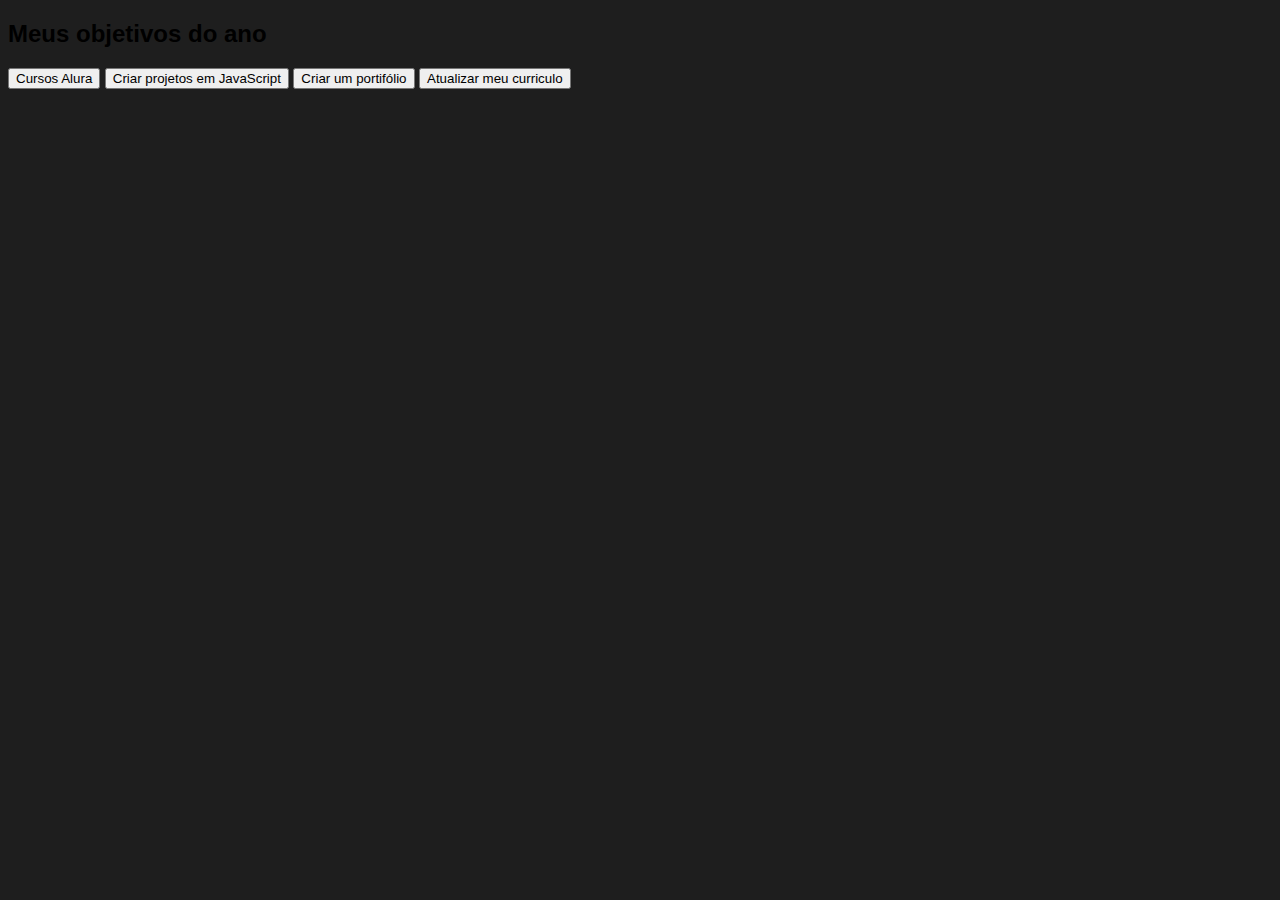
==== index.html @ c4c78a4f "Add files via upload" ====
<!DOCTYPE html>
<html lang="pt-br">
<head>
    <meta charset="UTF-8">
    <meta http-equiv="X-UA-Compatible" content="IE=edge">
    <meta name="viewport" content="width=device-width, initial-scale=1.0">
    <title>Meus objetivos do ano</title>
    <link rel="stylesheet" href="style.css">
</head>
<body>
    <section class="conteudo-principal"></section>
    <h2 class="titulo-principal">Meus objetivos do ano</h2>
    <div class="botoes">
    <button class="botao">Cursos Alura</button>
    <button class="botao">Criar projetos em JavaScript</button>
    <button class="botao">Criar um portifólio</button>
    <button class="botao">Atualizar meu curriculo</button>
    </div>
</body>
</html>
---- style.css ----
:root { --cor-de-fundo: #1E1E1E; --verde: #6FFF57; --branco: #FFFFFF; --botao-ativo:
    #3A375E; --botao-inativo: rgba(58, 55, 94, 0.5); --texto-fundo: rgba(58, 55, 94, 0.3); }
    @import url(‘https://fonts.googleapis.com/
    css2?family=Chakra+Petch:wght@400;700&amp;display=swap’);
    body { background-color: var(--cor-de-fundo);    color: var(--branco); font-family: ‘Chakra
    Petch’, sans-serif; }
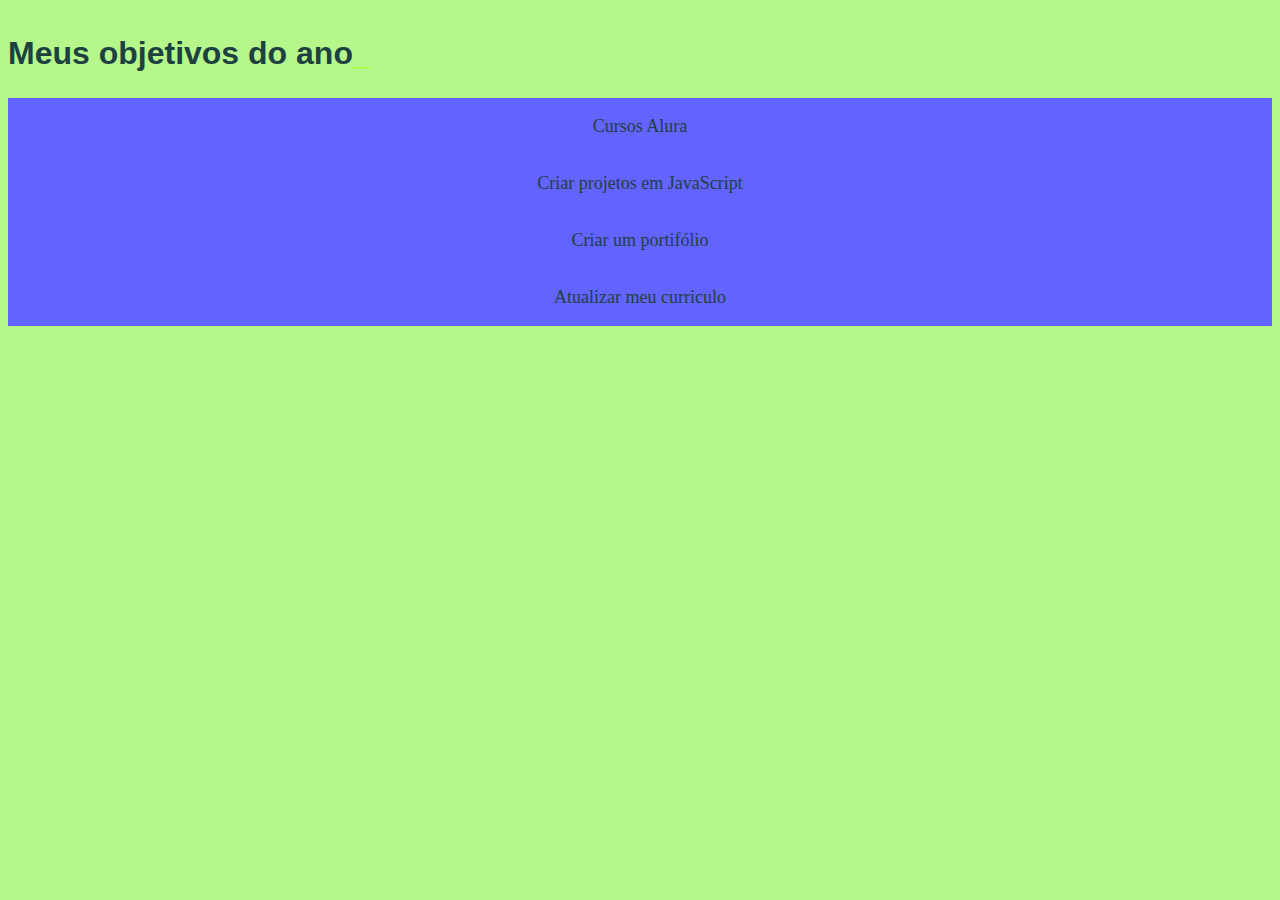
==== commit 087b2f88: "Add files via upload" ====
--- a/index.html
+++ b/index.html
@@ -9,7 +9,7 @@
 </head>
 <body>
     <section class="conteudo-principal"></section>
-    <h2 class="titulo-principal">Meus objetivos do ano</h2>
+    <h2 class="titulo-principal">Meus objetivos do ano<span>_</span></h2>
     <div class="botoes">
     <button class="botao">Cursos Alura</button>
     <button class="botao">Criar projetos em JavaScript</button>
--- a/style.css
+++ b/style.css
@@ -1,6 +1,38 @@
-:root { --cor-de-fundo: #1E1E1E; --verde: #6FFF57; --branco: #FFFFFF; --botao-ativo:
-    #3A375E; --botao-inativo: rgba(58, 55, 94, 0.5); --texto-fundo: rgba(58, 55, 94, 0.3); }
-    @import url(‘https://fonts.googleapis.com/
-    css2?family=Chakra+Petch:wght@400;700&amp;display=swap’);
-    body { background-color: var(--cor-de-fundo);    color: var(--branco); font-family: ‘Chakra
-    Petch’, sans-serif; }+:root { --cor-de-fundo: rgba(240,150,465,14); 
+      --botao-inativo: rgba(240, 237, 56, 0.5);
+       --texto-fundo: rgba(24, 5, 228, 0.3); }
+       
+    body { background-color:rgb(181, 247, 138);
+         color: rgb(29, 65, 65);
+          font-family: 'Gill Sans', 'Gill Sans MT', Calibri, 'Trebuchet MS', sans-serif; }
+
+
+
+
+    .conteudo-principal { display: flex;
+        flex-direction: column;
+        justify-content: center;
+        align-items: center;
+        max-width: 1200px;
+        width: 100%;
+        margin: 0 auto;
+        }
+        .titulo-principal { text-align: left;
+            width: 100%;
+            font-size: 32px;
+            }
+            .titulo-principal span {
+                color: greenyellow; }
+
+                .botao { font-family: 'Times New Roman', Times, serif;
+                    background-color: rgb(99, 99, 255);
+                    color: var(--branco); display: flex;
+                    justify-content: center;
+                    padding: 1em;
+                    font-size: 18px;
+                    align-items: center;
+                    width: 100%;
+
+                    border-bottom: 4px solid var(--botao-ativo); border-left: 2px solid var(--botao-ativo); border-right: 2px solid var(--botao-ativo);
+border-top: none;
+                    }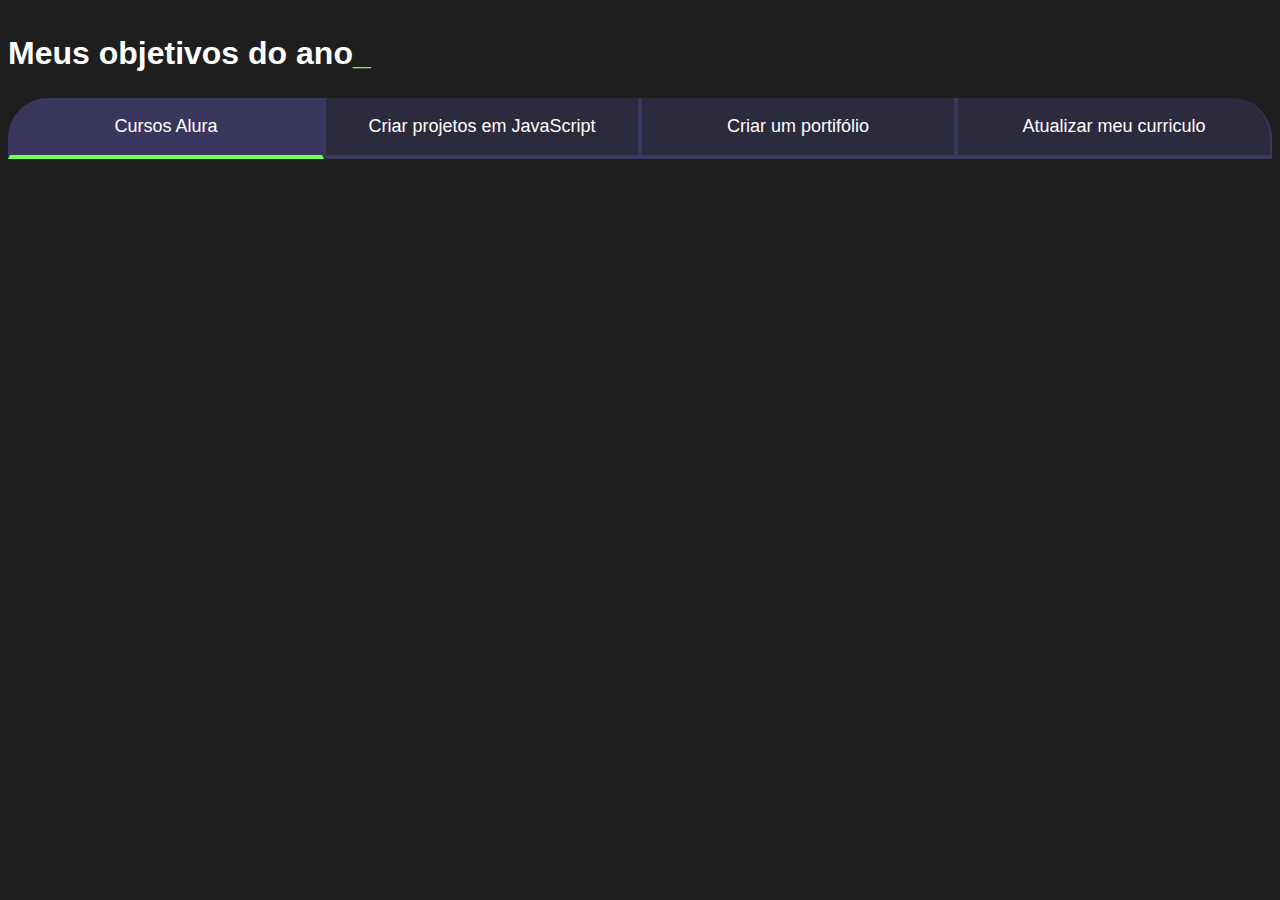
==== commit 54d8b42b: "Add files via upload" ====
--- a/index.html
+++ b/index.html
@@ -11,10 +11,14 @@
     <section class="conteudo-principal"></section>
     <h2 class="titulo-principal">Meus objetivos do ano<span>_</span></h2>
     <div class="botoes">
-    <button class="botao">Cursos Alura</button>
-    <button class="botao">Criar projetos em JavaScript</button>
-    <button class="botao">Criar um portifólio</button>
-    <button class="botao">Atualizar meu curriculo</button>
+    <button class="botao ativo">Cursos Alura</button>
+    <button class="botao ">Criar projetos em JavaScript</button>
+    <button class="botao ">Criar um portifólio</button>
+    <button class="botao ">Atualizar meu curriculo</button>
+    
     </div>
+    
+
+    <script src=»main.js»></script>
 </body>
 </html>--- a/style.css
+++ b/style.css
@@ -1,38 +1,46 @@
-:root { --cor-de-fundo: rgba(240,150,465,14); 
-      --botao-inativo: rgba(240, 237, 56, 0.5);
-       --texto-fundo: rgba(24, 5, 228, 0.3); }
-       
-    body { background-color:rgb(181, 247, 138);
-         color: rgb(29, 65, 65);
-          font-family: 'Gill Sans', 'Gill Sans MT', Calibri, 'Trebuchet MS', sans-serif; }
+:root { --cor-de-fundo: #1E1E1E; --verde: #6FFF57; --branco: #FFFFFF; --botao-ativo:
+    #3A375E; --botao-inativo: rgba(58, 55, 94, 0.5); --texto-fundo: rgba(58, 55, 94, 0.3); }
+.lato-regular {    font-family: "Lato", sans-serif;
+    font-weight: 400;    font-style: normal;  }
 
-
-
-
-    .conteudo-principal { display: flex;
-        flex-direction: column;
-        justify-content: center;
-        align-items: center;
-        max-width: 1200px;
-        width: 100%;
-        margin: 0 auto;
-        }
-        .titulo-principal { text-align: left;
+body { background-color: var(--cor-de-fundo);    color: var(--branco); font-family: ‘Chakra
+        Petch’, sans-serif; }
+        .conteudo-principal { display: flex;
+            flex-direction: column;
+            justify-content: center;
+            align-items: center;
+            max-width: 1200px;
             width: 100%;
-            font-size: 32px;
+            margin: 0 auto;
             }
-            .titulo-principal span {
-                color: greenyellow; }
-
-                .botao { font-family: 'Times New Roman', Times, serif;
-                    background-color: rgb(99, 99, 255);
-                    color: var(--branco); display: flex;
-                    justify-content: center;
-                    padding: 1em;
-                    font-size: 18px;
-                    align-items: center;
-                    width: 100%;
-
-                    border-bottom: 4px solid var(--botao-ativo); border-left: 2px solid var(--botao-ativo); border-right: 2px solid var(--botao-ativo);
+            .titulo-principal { text-align: left;
+                width: 100%;
+                font-size: 32px;
+                }
+                .titulo-principal span {
+                    color: var(--verde); }
+                    .botao { font-family: «Crakra Petch», sans-serif;
+                        background-color: var(--botao-inativo);
+                        color: var(--branco); display: flex;
+                        justify-content: center;
+                        padding: 1em;
+                        font-size: 18px;
+                        align-items: center;
+                        width: 100%;
+                        border-bottom: 4px solid var(--botao-ativo); border-left: 2px solid var(--botao-ativo); border-right: 2px solid var(--botao-ativo);
 border-top: none;
-                    }+                        }
+                        .botoes { display: block;
+                        }
+                        @media screen and (min-width: 768px) { .botoes { display: flex;
+                        }
+                        }
+                        .botao:first-child { border-radius: 40px 0 0 0;
+                        }
+                        .botao:last-child { border-radius: 0 40px 0 0;
+                        }
+                        .ativo{
+                            background-color: var(--botao-ativo);
+                            border-bottom: 4px solid var(--verde);
+                            }
+                 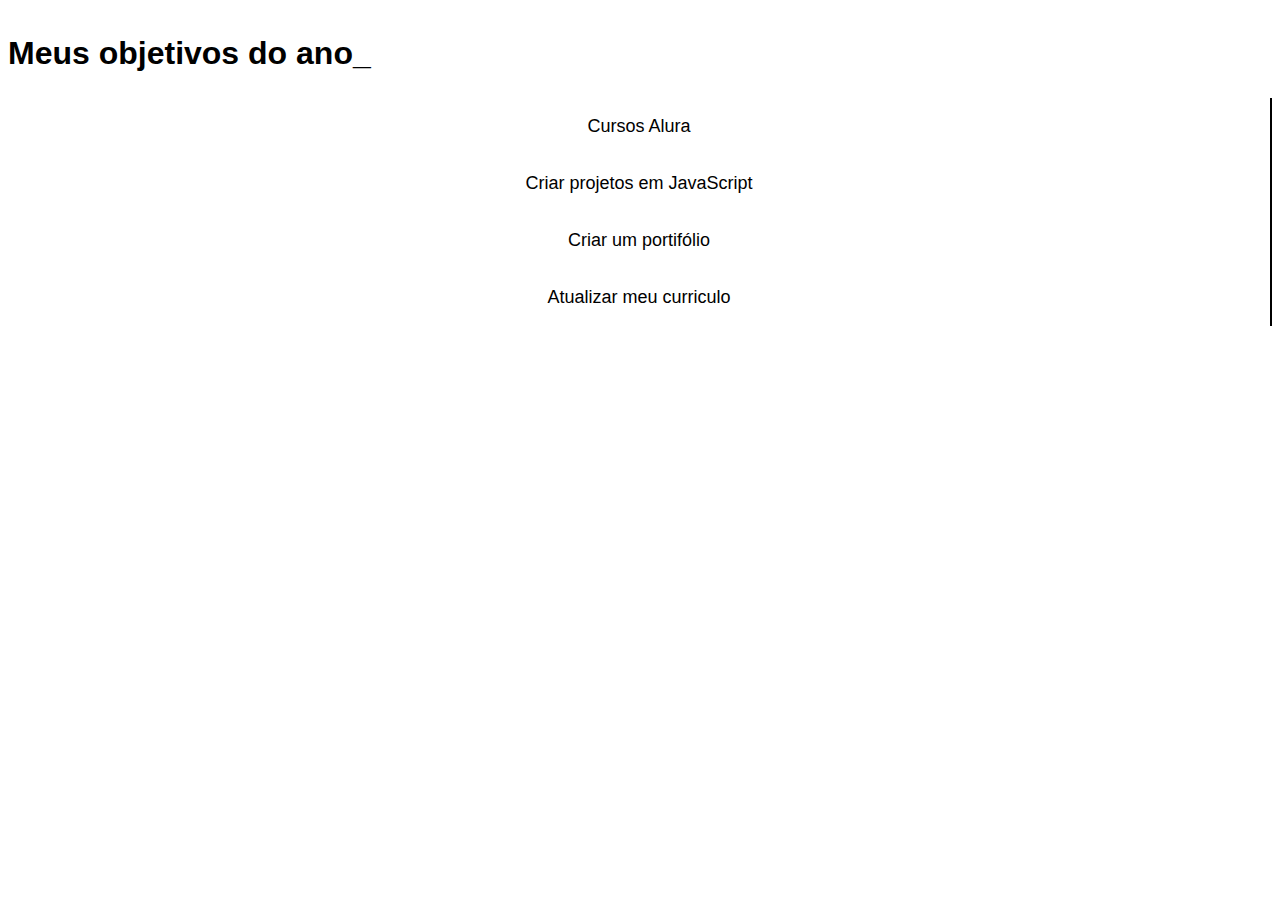
==== commit f91ff51a: "Add files via upload" ====
--- a/index.html
+++ b/index.html
@@ -2,7 +2,6 @@
 <html lang="pt-br">
 <head>
     <meta charset="UTF-8">
-    <meta http-equiv="X-UA-Compatible" content="IE=edge">
     <meta name="viewport" content="width=device-width, initial-scale=1.0">
     <title>Meus objetivos do ano</title>
     <link rel="stylesheet" href="style.css">
@@ -10,15 +9,32 @@
 <body>
     <section class="conteudo-principal"></section>
     <h2 class="titulo-principal">Meus objetivos do ano<span>_</span></h2>
+    <div class="conteudo">
     <div class="botoes">
     <button class="botao ativo">Cursos Alura</button>
     <button class="botao ">Criar projetos em JavaScript</button>
     <button class="botao ">Criar um portifólio</button>
     <button class="botao ">Atualizar meu curriculo</button>
-    
     </div>
-    
-
+    <div class="abas-textos">
+        <div class="aba-conteudo ativo">
+            <h3 class="aba-conteudo-titulo-principal">Estudar 4 cursos na Alura</h3>
+            <h4 class="aba-conteudo-titulo-secundario">Tempo para completar o objetivo</h4>
+        </div>
+        <div class="aba-conteudo">
+            <h3 class="aba-conteudo-titulo-principal">Criar 5 projetos em JavaScript</h3>
+            <h4 class="aba-conteudo-titulo-secundario">Tempo para completar o objetivo</h4>
+        </div>
+    <div class="aba-conteudo">
+        <h3 class="aba-conteudo-titulo-principal">Criar um portifolio com os meus 3 melhores projetos</h3>
+        <h4 class="aba-conteudo-titulo-secundario">Tempo para completar o objetivo</h4>
+    </div>
+    <div class="aba-conteudo">
+        <h3 class="aba-conteudo-titulo-principal">Atualizar meu curriculo com os certificados da Alura</h3>
+        <h4 class="aba-conteudo-titulo-secundario">Tempo para completar o objetivo</h4>        
+    </div>
+    </div>
+</section>
     <script src=»main.js»></script>
 </body>
 </html>--- a/style.css
+++ b/style.css
@@ -1,46 +1,26 @@
-:root { --cor-de-fundo: #1E1E1E; --verde: #6FFF57; --branco: #FFFFFF; --botao-ativo:
-    #3A375E; --botao-inativo: rgba(58, 55, 94, 0.5); --texto-fundo: rgba(58, 55, 94, 0.3); }
-.lato-regular {    font-family: "Lato", sans-serif;
-    font-weight: 400;    font-style: normal;  }
+@import ur1('https://fonts.googleapis.com/css?family=Chakra+Petch:wghtQ400;700&display=swap');
 
-body { background-color: var(--cor-de-fundo);    color: var(--branco); font-family: ‘Chakra
-        Petch’, sans-serif; }
-        .conteudo-principal { display: flex;
-            flex-direction: column;
-            justify-content: center;
-            align-items: center;
-            max-width: 1200px;
-            width: 100%;
-            margin: 0 auto;
-            }
-            .titulo-principal { text-align: left;
-                width: 100%;
-                font-size: 32px;
-                }
-                .titulo-principal span {
-                    color: var(--verde); }
-                    .botao { font-family: «Crakra Petch», sans-serif;
-                        background-color: var(--botao-inativo);
-                        color: var(--branco); display: flex;
-                        justify-content: center;
-                        padding: 1em;
-                        font-size: 18px;
-                        align-items: center;
-                        width: 100%;
-                        border-bottom: 4px solid var(--botao-ativo); border-left: 2px solid var(--botao-ativo); border-right: 2px solid var(--botao-ativo);
-border-top: none;
-                        }
-                        .botoes { display: block;
-                        }
-                        @media screen and (min-width: 768px) { .botoes { display: flex;
-                        }
-                        }
-                        .botao:first-child { border-radius: 40px 0 0 0;
-                        }
-                        .botao:last-child { border-radius: 0 40px 0 0;
-                        }
-                        .ativo{
-                            background-color: var(--botao-ativo);
-                            border-bottom: 4px solid var(--verde);
-                            }
-                 + : root { --cor-de-fundo: #161618; --verde: #6FFF57; --branco: #FFFFFF; --botao-ativo: #3A375E;
+     --botao-inativo: rgba(58, 55, 94, 0.5); --texto-fundo: rgba(58, 55, 94, 0.3);}
+      body { background-color: var (--cor-de-fundo); color: var(--branco) ;
+         font-family: 'Chakra Petch', sans-serif; }
+          .conteudo-principal { display: flex; flex-direction: column; Justify-content: center;
+           align-items: center; max-width: 1200px; width: 100%; margin: 0 auto;} 
+           .titulo-principal { text-align: left; width: 100%; font-size: 32px; }
+            .titulo-principal span {color: var(--verde)}
+             .botao { font-family: «Crakra Petch», sans-serif; background-color: var(--botao-inativo);
+                 color: var(--branco); display: flex; justify-content: center; padding: 1em; font-size: 18px;
+                  align-items: center; width: 100%; border-bottom: 4px solid var(--botao-ativo);
+                   border-left: 2px solid var(--botao-ativo); border-right: 2px solid var (--botao-ativo);
+                    border-top: none; }
+                     .botoes { display: block;}
+                      .botao.ativo{ background-color: var(--botao-ativo);
+                         border-bottom: 4px solid var(--verde);}
+                          .aba-conteudo{ display: none;}
+                             .aba-conteudo-titulo-principal{ font-size: 28px;
+                                 text-align: center;}
+                                  .aba-conteudo-titulo-secundarios {text-align:center;
+                                     color: var (--verde) ;
+                                      text-transform: uppercase；｝
+                                       @media screen and (min-width: 768px) {.botoes ( display: flex;)
+                                    } /botao: first-child k border-radius: 40px 0 0 0;} botao:last-child ( border-radius: 0 40px e 0;)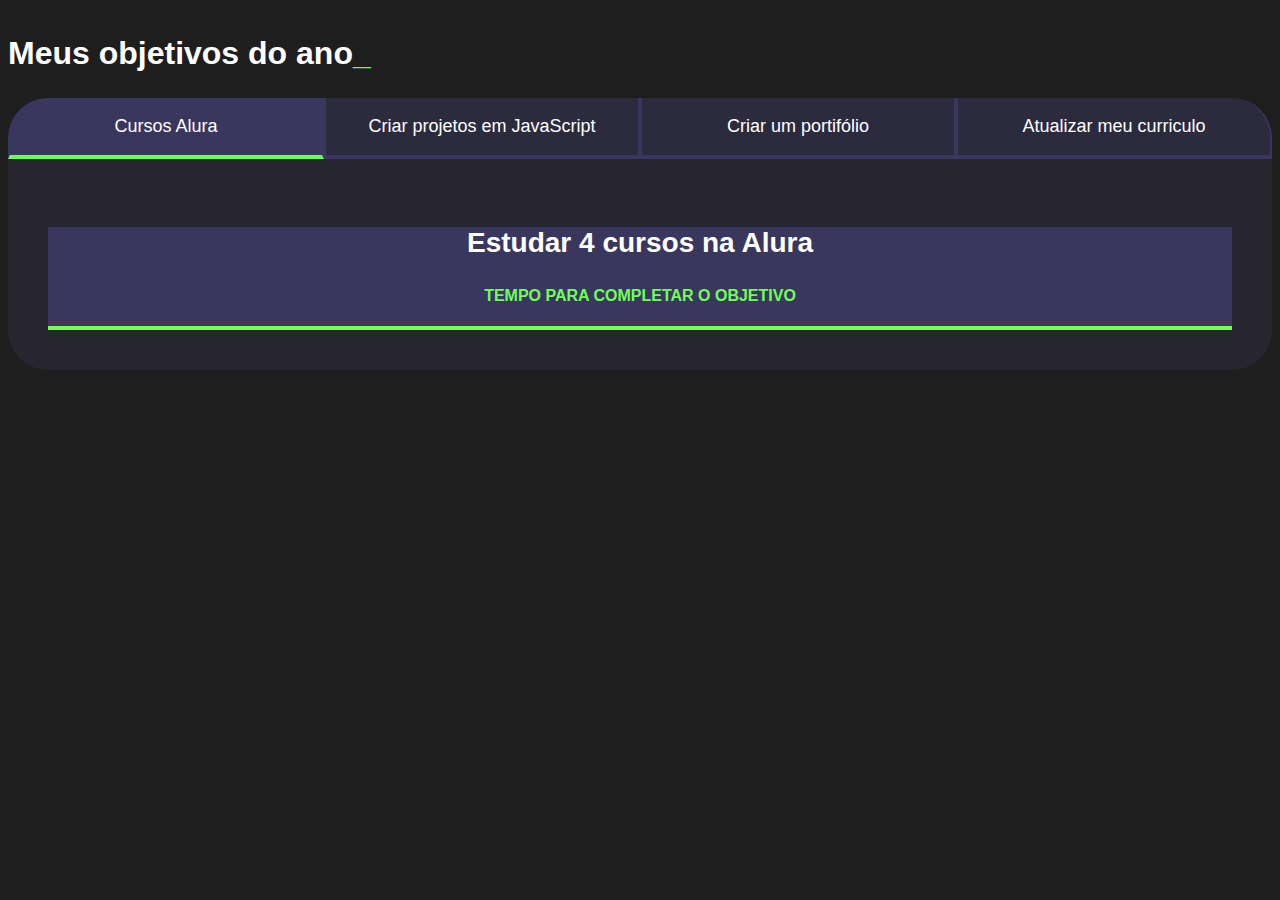
==== commit 6386d348: "Add files via upload" ====
--- a/index.html
+++ b/index.html
@@ -10,6 +10,7 @@
     <section class="conteudo-principal"></section>
     <h2 class="titulo-principal">Meus objetivos do ano<span>_</span></h2>
     <div class="conteudo">
+        <div class="conteudo">
     <div class="botoes">
     <button class="botao ativo">Cursos Alura</button>
     <button class="botao ">Criar projetos em JavaScript</button>
@@ -34,7 +35,8 @@
         <h4 class="aba-conteudo-titulo-secundario">Tempo para completar o objetivo</h4>        
     </div>
     </div>
+        </div>
 </section>
     <script src=»main.js»></script>
 </body>
-</html>+</html>
--- a/style.css
+++ b/style.css
@@ -1,26 +1,60 @@
-@import ur1('https://fonts.googleapis.com/css?family=Chakra+Petch:wghtQ400;700&display=swap');
-
- : root { --cor-de-fundo: #161618; --verde: #6FFF57; --branco: #FFFFFF; --botao-ativo: #3A375E;
-     --botao-inativo: rgba(58, 55, 94, 0.5); --texto-fundo: rgba(58, 55, 94, 0.3);}
-      body { background-color: var (--cor-de-fundo); color: var(--branco) ;
-         font-family: 'Chakra Petch', sans-serif; }
-          .conteudo-principal { display: flex; flex-direction: column; Justify-content: center;
-           align-items: center; max-width: 1200px; width: 100%; margin: 0 auto;} 
-           .titulo-principal { text-align: left; width: 100%; font-size: 32px; }
-            .titulo-principal span {color: var(--verde)}
-             .botao { font-family: «Crakra Petch», sans-serif; background-color: var(--botao-inativo);
-                 color: var(--branco); display: flex; justify-content: center; padding: 1em; font-size: 18px;
-                  align-items: center; width: 100%; border-bottom: 4px solid var(--botao-ativo);
-                   border-left: 2px solid var(--botao-ativo); border-right: 2px solid var (--botao-ativo);
-                    border-top: none; }
-                     .botoes { display: block;}
-                      .botao.ativo{ background-color: var(--botao-ativo);
-                         border-bottom: 4px solid var(--verde);}
-                          .aba-conteudo{ display: none;}
-                             .aba-conteudo-titulo-principal{ font-size: 28px;
-                                 text-align: center;}
-                                  .aba-conteudo-titulo-secundarios {text-align:center;
-                                     color: var (--verde) ;
-                                      text-transform: uppercase；｝
-                                       @media screen and (min-width: 768px) {.botoes ( display: flex;)
-                                    } /botao: first-child k border-radius: 40px 0 0 0;} botao:last-child ( border-radius: 0 40px e 0;)+:root { --cor-de-fundo: #1E1E1E; --verde: #6FFF57; --branco: #FFFFFF; --botao-ativo:
+   #3A375E; --botao-inativo: rgba(58, 55, 94, 0.5); --texto-fundo: rgba(58, 55, 94, 0.3); }
+body { background-color: var(--cor-de-fundo);    color: var(--branco); font-family: ‘Chakra
+       Petch’, sans-serif; }
+       .conteudo-principal { display: flex;
+           flex-direction: column;
+           justify-content: center;
+           align-items: center;
+           max-width: 1200px;
+           width: 100%;
+           margin: 0 auto;
+           }
+           .titulo-principal { text-align: left;
+               width: 100%;
+               font-size: 32px;
+               }
+               .titulo-principal span {
+                   color: var(--verde); }
+                   .botao { font-family: «Crakra Petch», sans-serif;
+                       background-color: var(--botao-inativo);
+                       color: var(--branco); display: flex;
+                       justify-content: center;
+                       padding: 1em;
+                       font-size: 18px;
+                       align-items: center;
+                       width: 100%;
+                       border-bottom: 4px solid var(--botao-ativo); border-left: 2px solid var(--botao-ativo); border-right: 2px solid var(--botao-ativo);
+border-top: none;
+                       }
+                       .botoes { display: block;
+                       }
+                       @media screen and (min-width: 768px) { .botoes { display: flex;
+                       }
+                       }
+                       .botao:first-child { border-radius: 40px 0 0 0;
+                       }
+                       .botao:last-child { border-radius: 0 40px 0 0;
+                       }
+                       .ativo{
+                           background-color: var(--botao-ativo);
+                           border-bottom: 4px solid var(--verde);
+                           }
+                           .abas-textos{
+                              background-color: var(--texto-fundo);
+                              padding: 40px;
+                              border-radius: 0 0 40px 40px;}
+                              .botao.ativo{
+                                 background-color: var(--botao-ativo);
+                                 border-bottom: 4px solid var(--verde);
+                                 }
+                                 .aba-conteudo.ativo{ display:block;
+                                 }
+                                 .aba-conteudo{ display: none;
+                                 }
+                                 .aba-conteudo-titulo-principal{ font-size: 28px;
+                                    text-align: center;
+                                    }
+                                    .aba-conteudo-titulo-secundario{ text-align: center;
+                                    color: var(--verde); text-transform: uppercase;
+                                    }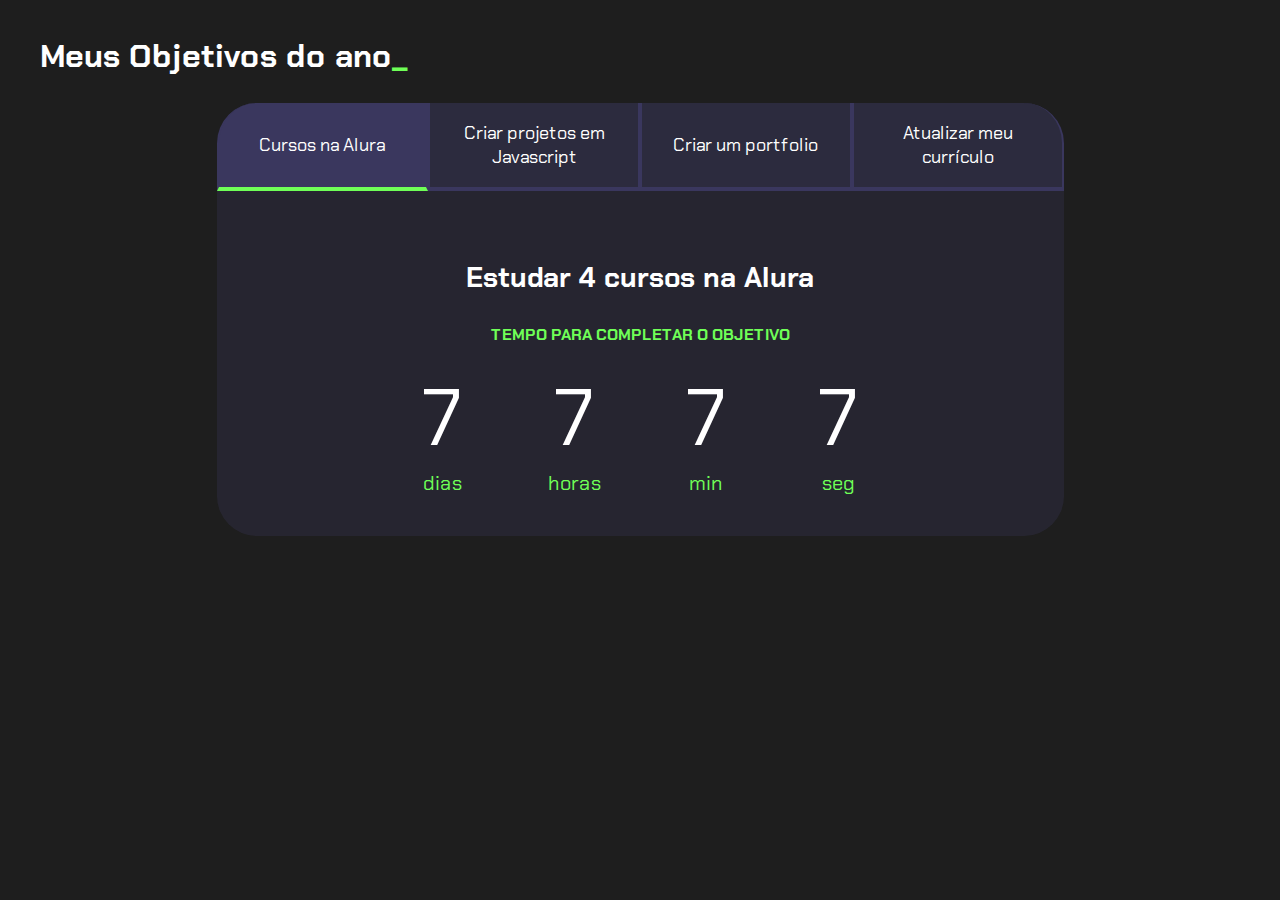
==== commit c9cd7d7f: "Add files via upload" ====
--- a/index.html
+++ b/index.html
@@ -1,42 +1,65 @@
 <!DOCTYPE html>
 <html lang="pt-br">
+
 <head>
     <meta charset="UTF-8">
     <meta name="viewport" content="width=device-width, initial-scale=1.0">
     <title>Meus objetivos do ano</title>
     <link rel="stylesheet" href="style.css">
 </head>
+
 <body>
-    <section class="conteudo-principal"></section>
-    <h2 class="titulo-principal">Meus objetivos do ano<span>_</span></h2>
-    <div class="conteudo">
+    <section class="conteudo-principal">
+        <h2 class="titulo-principal">Meus Objetivos do ano<span>_</span></h2>
         <div class="conteudo">
-    <div class="botoes">
-    <button class="botao ativo">Cursos Alura</button>
-    <button class="botao ">Criar projetos em JavaScript</button>
-    <button class="botao ">Criar um portifólio</button>
-    <button class="botao ">Atualizar meu curriculo</button>
-    </div>
-    <div class="abas-textos">
-        <div class="aba-conteudo ativo">
-            <h3 class="aba-conteudo-titulo-principal">Estudar 4 cursos na Alura</h3>
-            <h4 class="aba-conteudo-titulo-secundario">Tempo para completar o objetivo</h4>
+            <div class="botoes">
+                <button class="botao ativo">Cursos na Alura</button>
+                <button class="botao">Criar projetos em Javascript</button>
+                <button class="botao">Criar um portfolio</button>
+                <button class="botao">Atualizar meu currículo</button>
+            </div>
+            <div class="abas-textos">
+                <div class="aba-conteudo ativo">
+                    <h3 class="aba-conteudo-titulo-principal">Estudar 4 cursos na Alura</h3>
+                    <h4 class="aba-conteudo-titulo-secundario">Tempo para completar o objetivo</h4>
+                    <div class="contador">
+                        <div class="contador-digito">
+                            <p class="contador-digito-numero">7</p>
+                            <p class="contador-digito-texto">dias</p>
+                        </div>
+                        <div class="contador-digito">
+                            <p class="contador-digito-numero">7</p>
+                            <p class="contador-digito-texto">horas</p>
+                        </div>
+                        <div class="contador-digito">
+                            <p class="contador-digito-numero">7</p>
+                            <p class="contador-digito-texto">min</p>
+                        </div>
+                        <div class="contador-digito">
+                            <p class="contador-digito-numero">7</p>
+                            <p class="contador-digito-texto">seg</p>
+                        </div>
+                    </div>
+                </div>
+                <div class="aba-conteudo">
+                    <h3 class="aba-conteudo-titulo-principal">Criar 5 projetos em Javascript</h3>
+                    <h4 class="aba-conteudo-titulo-secundario">Tempo para completar o objetivo</h4>
+                    <div class="contador"></div>
+                </div>
+                <div class="aba-conteudo">
+                    <h3 class="aba-conteudo-titulo-principal">Criar um portfolio com os meus 3 melhores projetos</h3>
+                    <h4 class="aba-conteudo-titulo-secundario">Tempo para completar o objetivo</h4>
+                    <div class="contador"></div>
+                </div>
+                <div class="aba-conteudo">
+                    <h3 class="aba-conteudo-titulo-principal">Atualizar meu curriculo com os certificados da Alura</h3>
+                    <h4 class="aba-conteudo-titulo-secundario">Tempo para completar o objetivo</h4>
+                    <div class="contador"></div>
+                </div>
+            </div>
         </div>
-        <div class="aba-conteudo">
-            <h3 class="aba-conteudo-titulo-principal">Criar 5 projetos em JavaScript</h3>
-            <h4 class="aba-conteudo-titulo-secundario">Tempo para completar o objetivo</h4>
-        </div>
-    <div class="aba-conteudo">
-        <h3 class="aba-conteudo-titulo-principal">Criar um portifolio com os meus 3 melhores projetos</h3>
-        <h4 class="aba-conteudo-titulo-secundario">Tempo para completar o objetivo</h4>
-    </div>
-    <div class="aba-conteudo">
-        <h3 class="aba-conteudo-titulo-principal">Atualizar meu curriculo com os certificados da Alura</h3>
-        <h4 class="aba-conteudo-titulo-secundario">Tempo para completar o objetivo</h4>        
-    </div>
-    </div>
-        </div>
-</section>
-    <script src=»main.js»></script>
+    </section>
+    <script src="main.js"></script>
 </body>
-</html>
+
+</html>--- a/style.css
+++ b/style.css
@@ -1,60 +1,128 @@
-:root { --cor-de-fundo: #1E1E1E; --verde: #6FFF57; --branco: #FFFFFF; --botao-ativo:
-   #3A375E; --botao-inativo: rgba(58, 55, 94, 0.5); --texto-fundo: rgba(58, 55, 94, 0.3); }
-body { background-color: var(--cor-de-fundo);    color: var(--branco); font-family: ‘Chakra
-       Petch’, sans-serif; }
-       .conteudo-principal { display: flex;
-           flex-direction: column;
-           justify-content: center;
-           align-items: center;
-           max-width: 1200px;
-           width: 100%;
-           margin: 0 auto;
-           }
-           .titulo-principal { text-align: left;
-               width: 100%;
-               font-size: 32px;
-               }
-               .titulo-principal span {
-                   color: var(--verde); }
-                   .botao { font-family: «Crakra Petch», sans-serif;
-                       background-color: var(--botao-inativo);
-                       color: var(--branco); display: flex;
-                       justify-content: center;
-                       padding: 1em;
-                       font-size: 18px;
-                       align-items: center;
-                       width: 100%;
-                       border-bottom: 4px solid var(--botao-ativo); border-left: 2px solid var(--botao-ativo); border-right: 2px solid var(--botao-ativo);
-border-top: none;
-                       }
-                       .botoes { display: block;
-                       }
-                       @media screen and (min-width: 768px) { .botoes { display: flex;
-                       }
-                       }
-                       .botao:first-child { border-radius: 40px 0 0 0;
-                       }
-                       .botao:last-child { border-radius: 0 40px 0 0;
-                       }
-                       .ativo{
-                           background-color: var(--botao-ativo);
-                           border-bottom: 4px solid var(--verde);
-                           }
-                           .abas-textos{
-                              background-color: var(--texto-fundo);
-                              padding: 40px;
-                              border-radius: 0 0 40px 40px;}
-                              .botao.ativo{
-                                 background-color: var(--botao-ativo);
-                                 border-bottom: 4px solid var(--verde);
-                                 }
-                                 .aba-conteudo.ativo{ display:block;
-                                 }
-                                 .aba-conteudo{ display: none;
-                                 }
-                                 .aba-conteudo-titulo-principal{ font-size: 28px;
-                                    text-align: center;
-                                    }
-                                    .aba-conteudo-titulo-secundario{ text-align: center;
-                                    color: var(--verde); text-transform: uppercase;
-                                    }+@import url('https://fonts.googleapis.com/css2?family=Chakra+Petch:wght@400;700&display=swap');
+
+:root {
+    --cor-de-fundo: #1E1E1E;
+    --verde: #6FFF57;
+    --branco: #FFFFFF;
+    --botao-ativo: #3A375E;
+    --botao-inativo: rgba(58, 55, 94, 0.5);
+    --texto-fundo: rgba(58, 55, 94, 0.3);
+}
+
+body {
+    background-color: var(--cor-de-fundo);
+    color: var(--branco);
+    font-family: 'Chakra Petch', sans-serif;
+}
+
+
+.conteudo-principal {
+    display: flex;
+    flex-direction: column;
+    justify-content: center;
+    align-items: center;
+    max-width: 1200px;
+    width: 100%;
+    margin: 0 auto;
+}
+
+.titulo-principal {
+    text-align: left;
+    width: 100%;
+    font-size: 32px;
+}
+
+.titulo-principal span {
+    color: var(--verde);
+}
+
+
+.botao {
+    font-family: 'Chakra Petch', sans-serif;
+    background-color: var(--botao-inativo);
+    color: var(--branco);
+    display: flex;
+    justify-content: center;
+    padding: 1em;
+    font-size: 18px;
+    align-items: center;
+    width: 100%;
+    border-bottom: 4px solid var(--botao-ativo);
+    border-left: 2px solid var(--botao-ativo);
+    border-right: 2px solid var(--botao-ativo);
+    border-top: none;
+}
+
+.botao:first-child {
+    border-radius: 40px 40px 0 0;
+}
+
+.botoes {
+    display: block;
+}
+
+.botao.ativo{
+    background-color: var(--botao-ativo);
+    border-bottom: 4px solid var(--verde);
+}
+
+.abas-textos{
+    background-color: var(--texto-fundo);
+    padding: 40px;
+    border-radius: 0 0 40px 40px;
+}
+.aba-conteudo.ativo{
+    display:block;
+}
+
+.aba-conteudo{
+    display: none;
+}
+
+.aba-conteudo-titulo-principal{
+    font-size: 28px;
+    text-align: center;
+}
+.aba-conteudo-titulo-secundario{
+    text-align: center;
+    color: var(--verde);
+    text-transform: uppercase;
+}
+
+.contador{
+    display:flex;
+    justify-content: center;
+    flex-wrap: wrap;
+}
+.contador-digito{
+    padding: 0 16px;
+    text-align: center;
+    min-width: 100px;
+}
+
+.contador-digito-numero{
+    font-size: 80px;
+    margin: 0;
+
+}
+
+.contador-digito-texto{
+    color: var(--verde);
+    font-size: 20px;
+    margin: 0;
+
+}
+
+@media screen and (min-width: 768px) {
+    .botoes {
+        display: flex;
+    }
+
+    .botao:first-child {
+        border-radius: 40px 0 0 0;
+    }
+
+    .botao:last-child {
+        border-radius: 0 40px 0 0;
+    }
+}